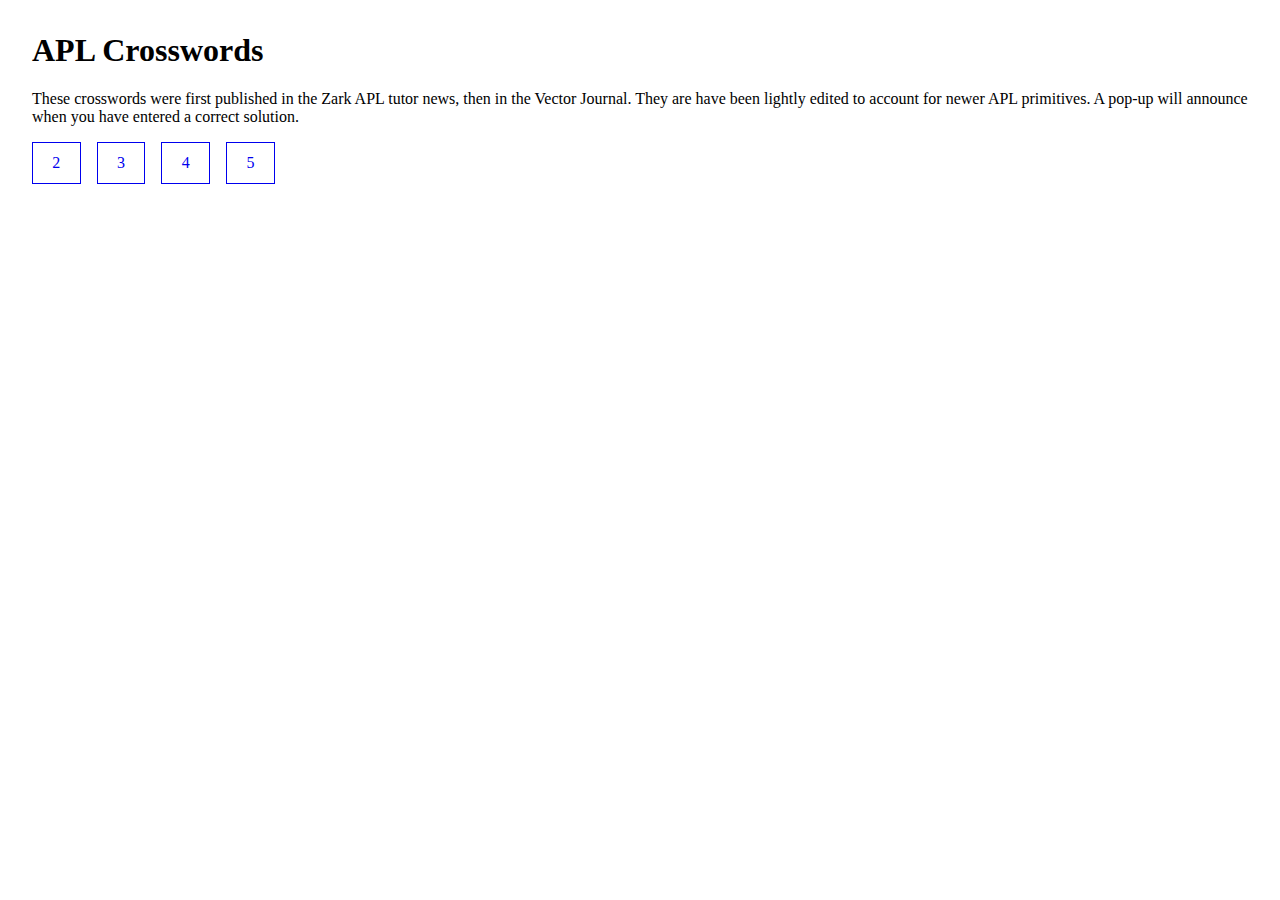
==== index.html @ c76fdc58 "restructure, allow alpha series" ====
<!DOCTYPE html>
<html lang="en">
 <head>
  <meta charset="UTF-8"/><meta name="viewport" content="width=device-width, initial-scale=1"/>
  <link rel="shortcut icon" href="favicon.png"/><title>APL Crosswords</title>
  <style>
   body{margin:2em}
   a{display:inline-block;text-decoration:none;border:1px solid currentcolor;text-align:center;width:2em;padding:1.5ex 1ex;margin-right:1em}
   a::after{content:attr(href)}
  </style>
 </head>
 <body>
  <h1>APL Crosswords</h1>
  <p>These crosswords were first published in the Zark APL tutor news, then in the Vector Journal. They are have been lightly edited to account for newer APL primitives. A pop-up will announce when you have entered a correct solution.</p>
  <noscript><p>This site requires JavaScript!</p></noscript>
  </a><a href="2"></a><a href="3"></a><a href="4"></a><a href="5"></a>
 </body>
</html>
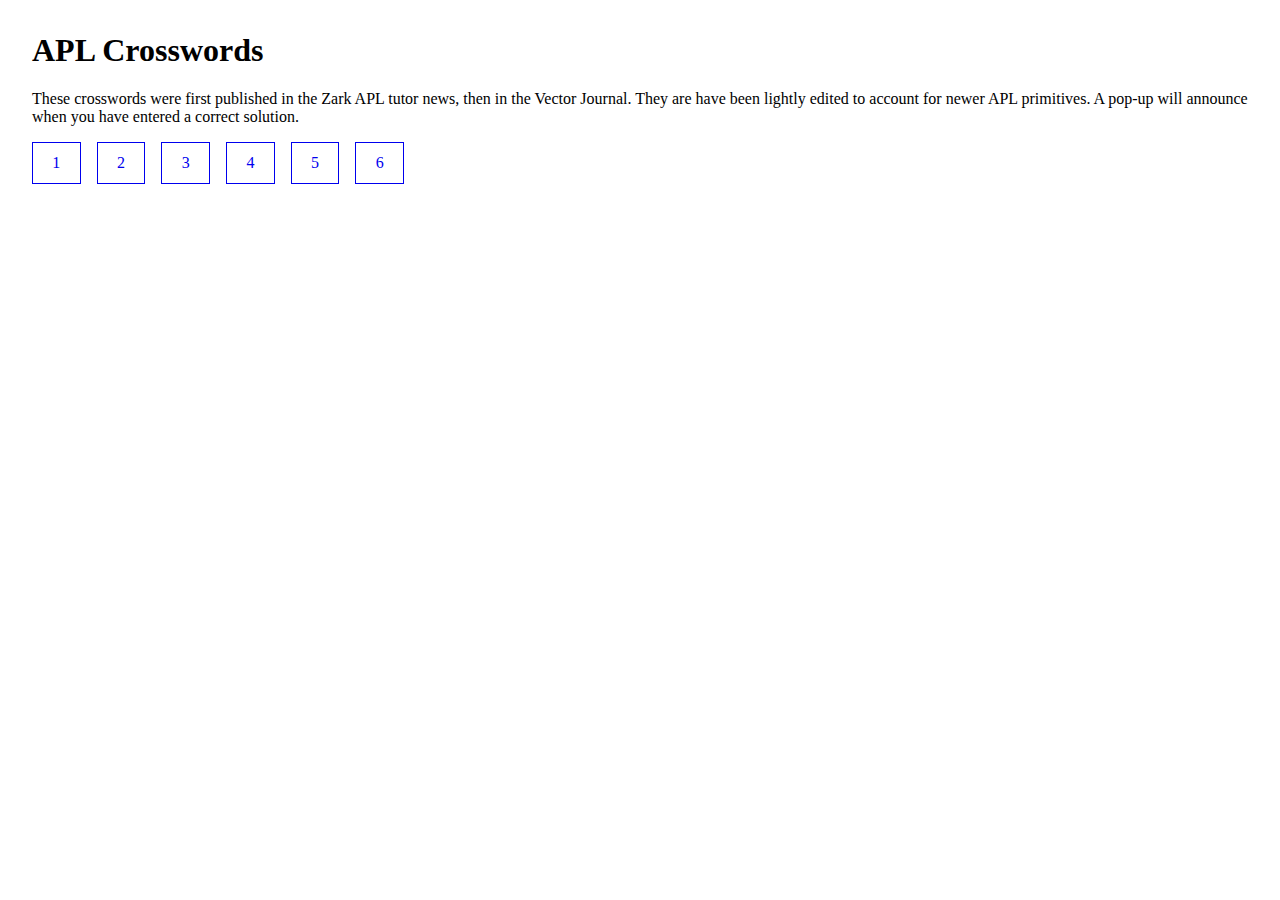
==== commit 04f9c18c: "remove filler, uppercase, overhaul js, indicate missing features, allow lettered clues" ====
--- a/index.html
+++ b/index.html
@@ -13,6 +13,6 @@
   <h1>APL Crosswords</h1>
   <p>These crosswords were first published in the Zark APL tutor news, then in the Vector Journal. They are have been lightly edited to account for newer APL primitives. A pop-up will announce when you have entered a correct solution.</p>
   <noscript><p>This site requires JavaScript!</p></noscript>
-  </a><a href="2"></a><a href="3"></a><a href="4"></a><a href="5"></a>
+  <a href="1"><a href="2"></a><a href="3"></a><a href="4"></a><a href="5"></a><a href="6"></a>
  </body>
 </html>
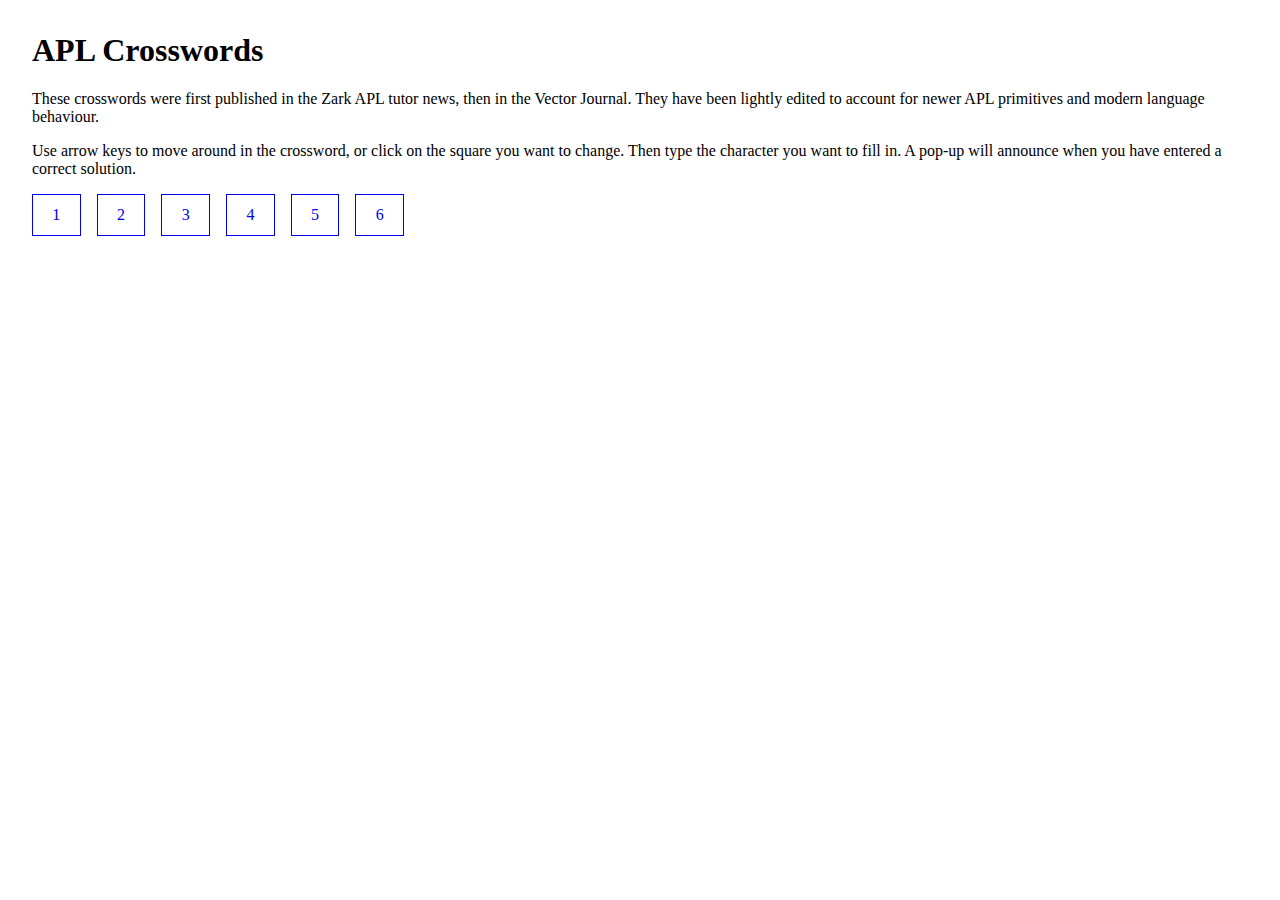
==== commit 8b0a3b94: "better text" ====
--- a/index.html
+++ b/index.html
@@ -11,7 +11,8 @@
  </head>
  <body>
   <h1>APL Crosswords</h1>
-  <p>These crosswords were first published in the Zark APL tutor news, then in the Vector Journal. They are have been lightly edited to account for newer APL primitives. A pop-up will announce when you have entered a correct solution.</p>
+  <p>These crosswords were first published in the Zark APL tutor news, then in the Vector Journal. They have been lightly edited to account for newer APL primitives and modern language behaviour.</p>
+  <p>Use arrow keys to move around in the crossword, or click on the square you want to change. Then type the character you want to fill in. A pop-up will announce when you have entered a correct solution.</p>
   <noscript><p>This site requires JavaScript!</p></noscript>
   <a href="1"><a href="2"></a><a href="3"></a><a href="4"></a><a href="5"></a><a href="6"></a>
  </body>
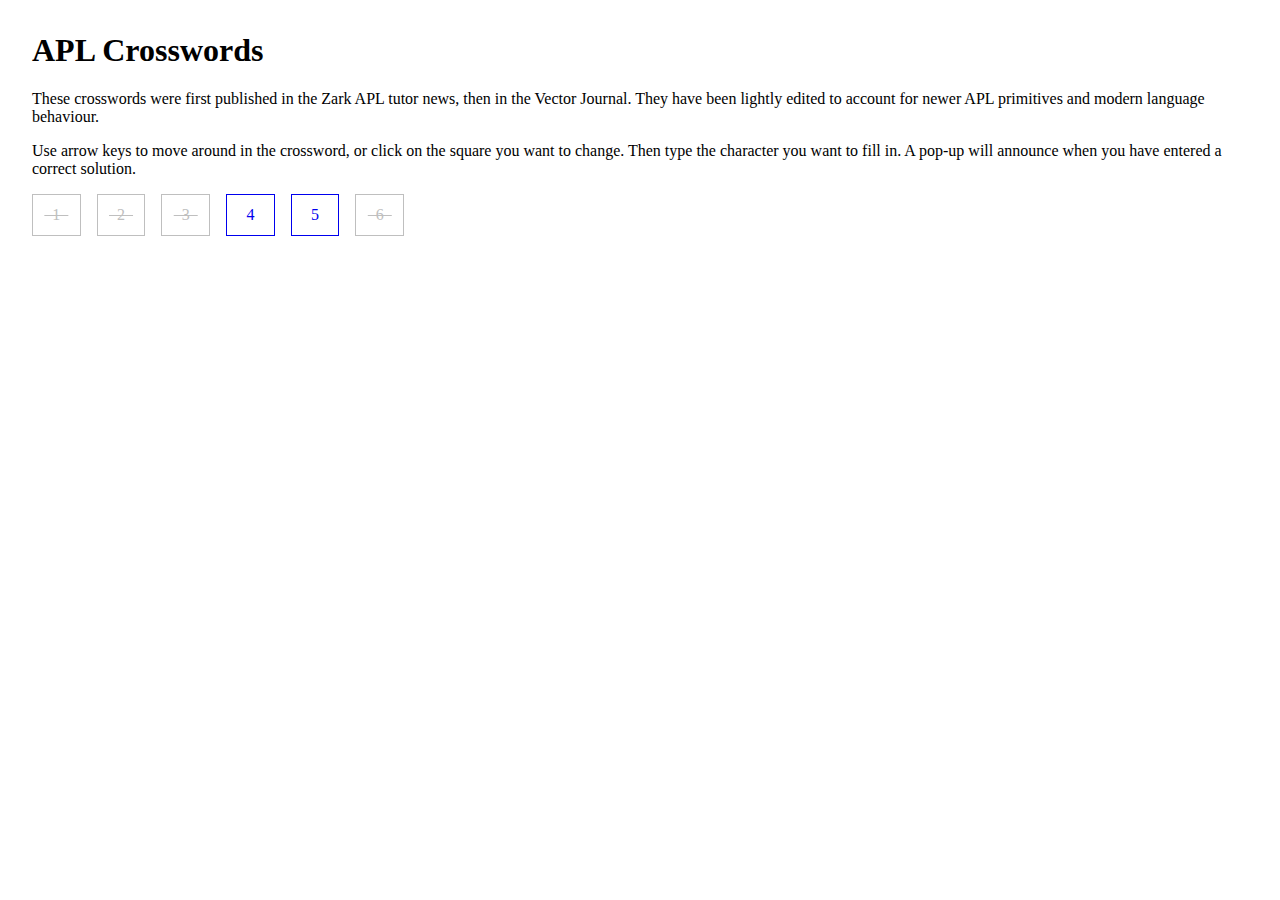
==== commit 57a12eee: "Update checking, disable links to unfinished, add auto-fill function" ====
--- a/index.html
+++ b/index.html
@@ -6,7 +6,10 @@
   <style>
    body{margin:2em}
    a{display:inline-block;text-decoration:none;border:1px solid currentcolor;text-align:center;width:2em;padding:1.5ex 1ex;margin-right:1em}
-   a::after{content:attr(href)}
+   a::after{content:"  "attr(href)"  "}
+   a:hover{text-decoration:underline}
+   .d{opacity:0.5;color:grey;cursor:initial}
+   .d,.d:hover{text-decoration:line-through}
   </style>
  </head>
  <body>
@@ -14,6 +17,6 @@
   <p>These crosswords were first published in the Zark APL tutor news, then in the Vector Journal. They have been lightly edited to account for newer APL primitives and modern language behaviour.</p>
   <p>Use arrow keys to move around in the crossword, or click on the square you want to change. Then type the character you want to fill in. A pop-up will announce when you have entered a correct solution.</p>
   <noscript><p>This site requires JavaScript!</p></noscript>
-  <a href="1"><a href="2"></a><a href="3"></a><a href="4"></a><a href="5"></a><a href="6"></a>
+  <a href="1" class="d"></a><a href="2" class="d"></a><a href="3" class="d"></a><a href="4"></a><a href="5"></a><a href="6" class="d"></a>
  </body>
 </html>
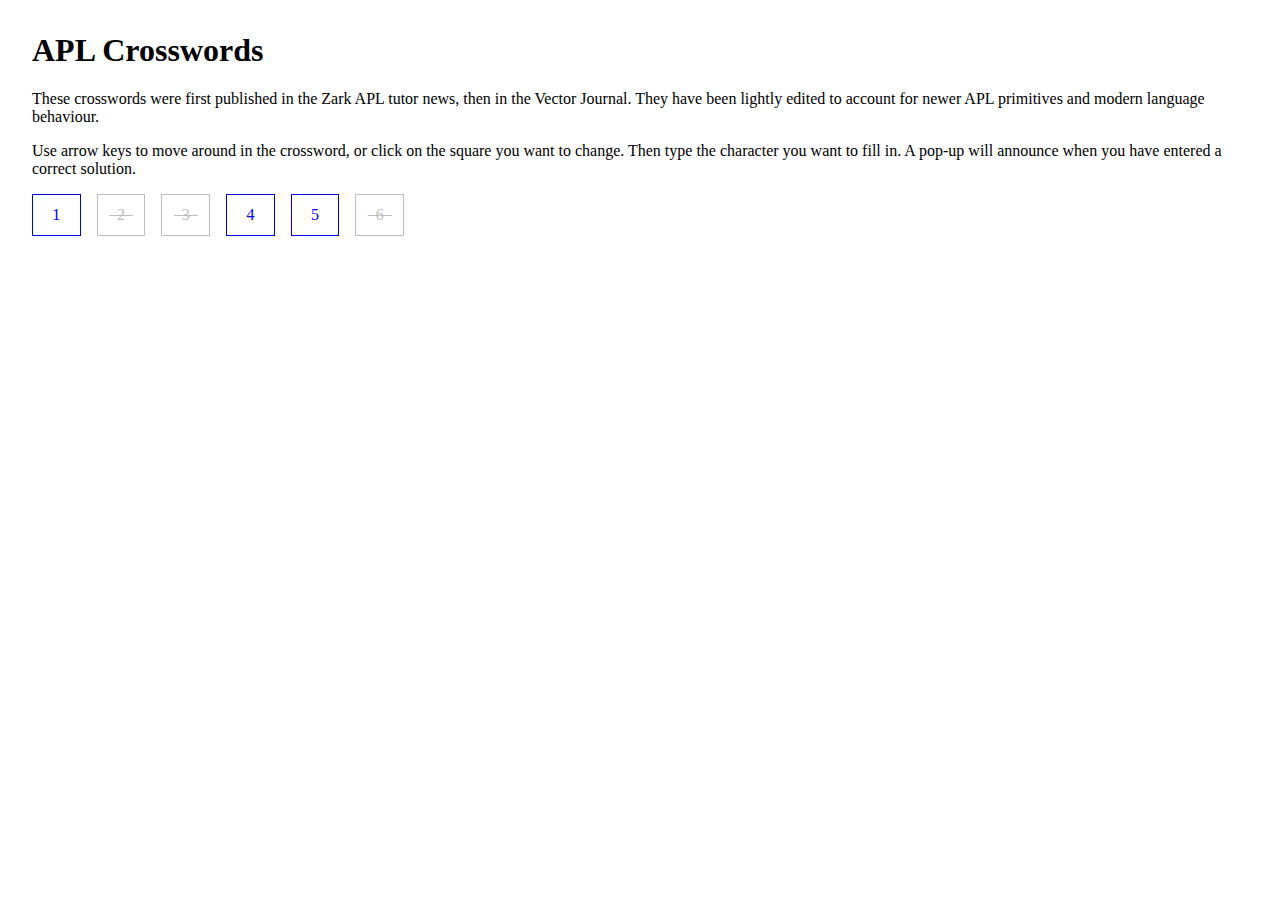
==== commit f7d4cdec: "Refactor data and code, allow 1" ====
--- a/index.html
+++ b/index.html
@@ -17,6 +17,6 @@
   <p>These crosswords were first published in the Zark APL tutor news, then in the Vector Journal. They have been lightly edited to account for newer APL primitives and modern language behaviour.</p>
   <p>Use arrow keys to move around in the crossword, or click on the square you want to change. Then type the character you want to fill in. A pop-up will announce when you have entered a correct solution.</p>
   <noscript><p>This site requires JavaScript!</p></noscript>
-  <a href="1" class="d"></a><a href="2" class="d"></a><a href="3" class="d"></a><a href="4"></a><a href="5"></a><a href="6" class="d"></a>
+  <a href="1"></a><a href="2" class="d"></a><a href="3" class="d"></a><a href="4"></a><a href="5"></a><a href="6" class="d"></a>
  </body>
 </html>
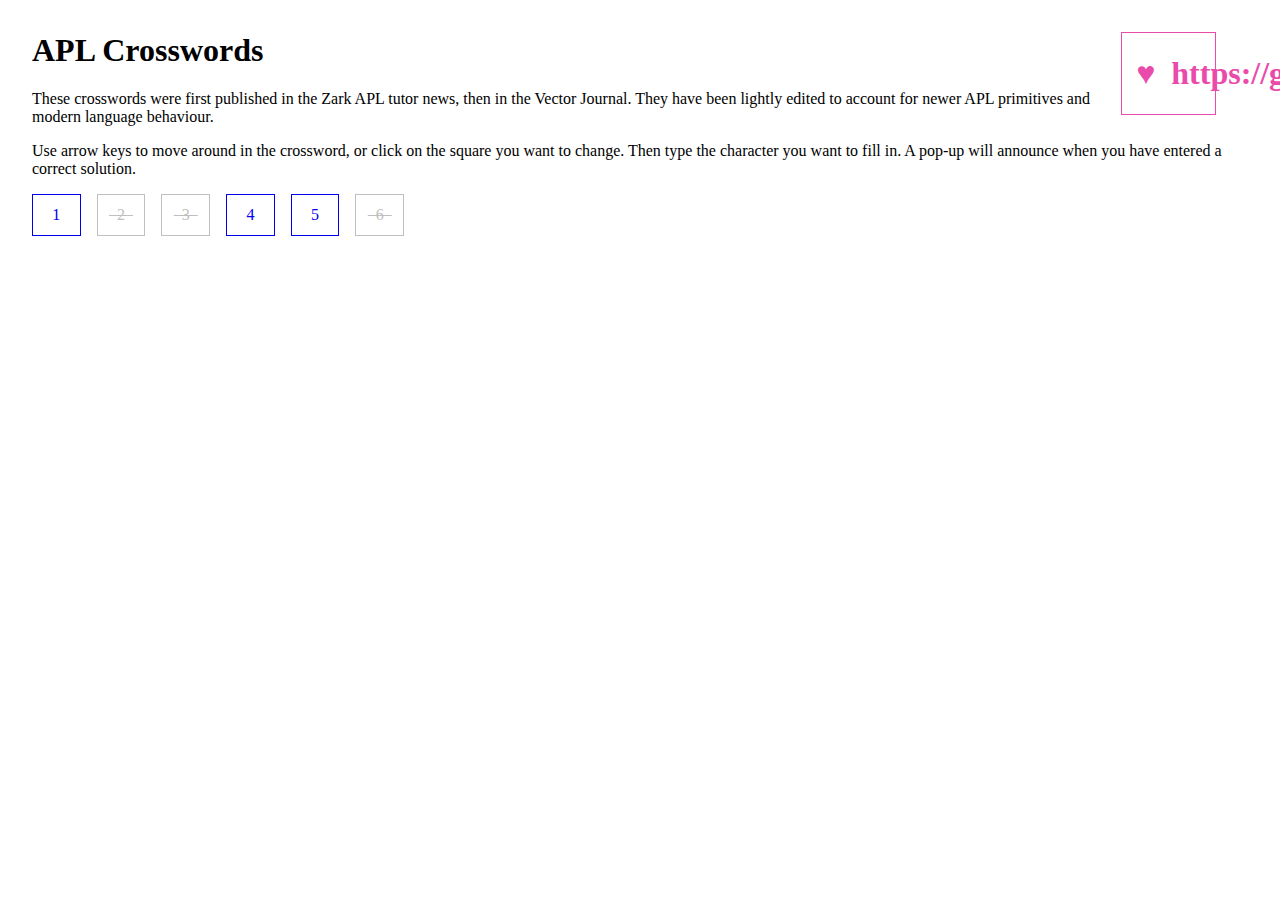
==== commit a634e2b6: "Update index.html" ====
--- a/index.html
+++ b/index.html
@@ -10,10 +10,11 @@
    a:hover{text-decoration:underline}
    .d{opacity:0.5;color:grey;cursor:initial}
    .d,.d:hover{text-decoration:line-through}
+   h1>a{text-decoration:none;color:#ea4aaa;float:right;}
   </style>
  </head>
  <body>
-  <h1>APL Crosswords</h1>
+  <h1>APL Crosswords<a href="https://github.com/sponsors/abrudz">♥</a></h1>
   <p>These crosswords were first published in the Zark APL tutor news, then in the Vector Journal. They have been lightly edited to account for newer APL primitives and modern language behaviour.</p>
   <p>Use arrow keys to move around in the crossword, or click on the square you want to change. Then type the character you want to fill in. A pop-up will announce when you have entered a correct solution.</p>
   <noscript><p>This site requires JavaScript!</p></noscript>
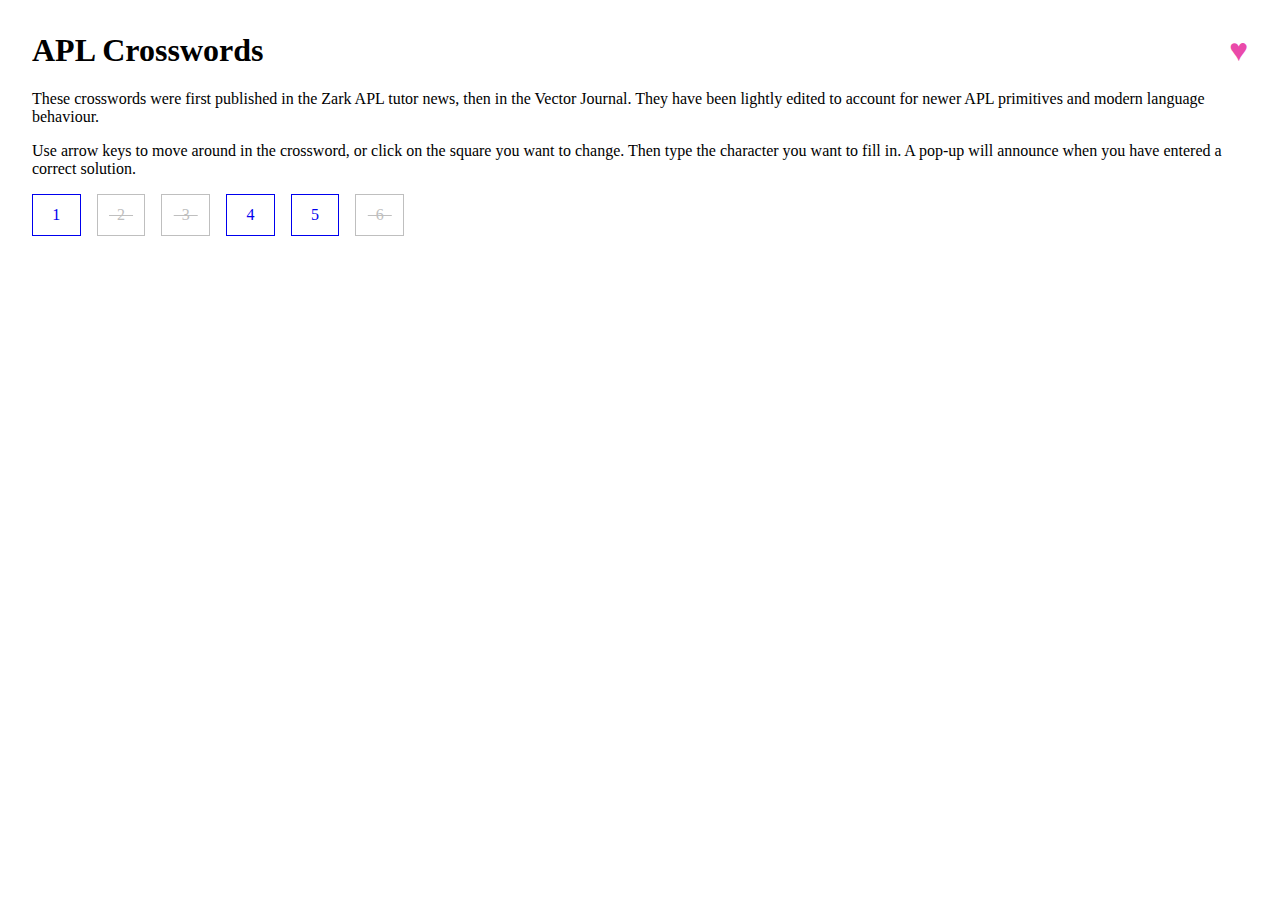
==== commit 8a251f43: "Update index.html" ====
--- a/index.html
+++ b/index.html
@@ -5,9 +5,9 @@
   <link rel="shortcut icon" href="favicon.png"/><title>APL Crosswords</title>
   <style>
    body{margin:2em}
-   a{display:inline-block;text-decoration:none;border:1px solid currentcolor;text-align:center;width:2em;padding:1.5ex 1ex;margin-right:1em}
-   a::after{content:"  "attr(href)"  "}
-   a:hover{text-decoration:underline}
+   p~a{display:inline-block;text-decoration:none;border:1px solid currentcolor;text-align:center;width:2em;padding:1.5ex 1ex;margin-right:1em}
+   p~a::after{content:"  "attr(href)"  "}
+   p~a:hover{text-decoration:underline}
    .d{opacity:0.5;color:grey;cursor:initial}
    .d,.d:hover{text-decoration:line-through}
    h1>a{text-decoration:none;color:#ea4aaa;float:right;}
